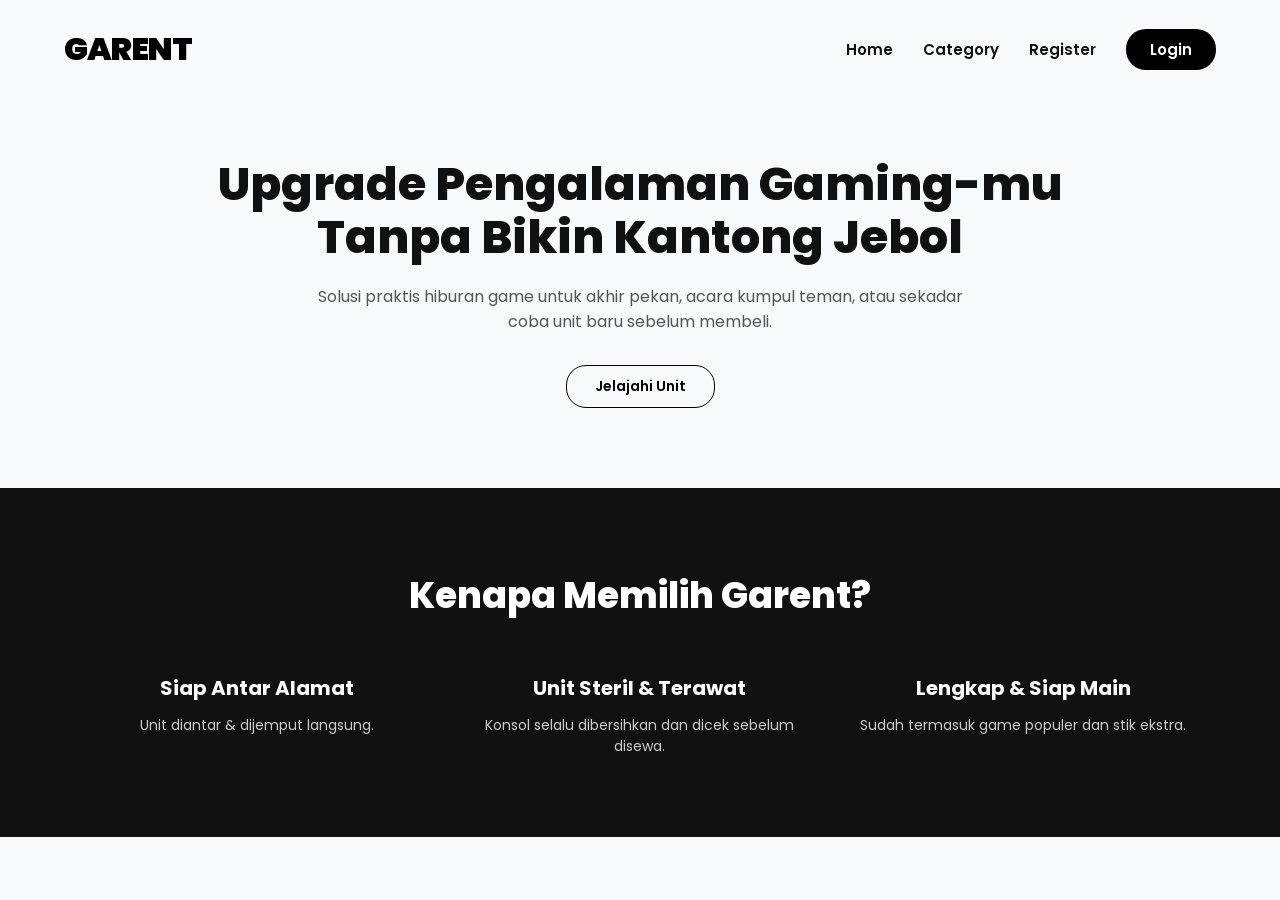
==== index.html @ df08aef2 "Add Garent project files" ====
<!DOCTYPE html>
<html lang="id">
<head>
  <meta charset="UTF-8">
  <meta name="viewport" content="width=device-width, initial-scale=1.0">
  <title>Garent - Home</title>
  <link rel="stylesheet" href="css/style.css">
  <link href="https://fonts.googleapis.com/css2?family=Poppins:wght@400;600;700;800;900&display=swap" rel="stylesheet">
</head>
<body>
  <div class="container">
    <header>
      <nav>
        <a href="index.html" class="logo">GARENT</a>
        <ul>
          <li><a href="index.html">Home</a></li>
          <li><a href="#">Category</a></li>
          <li><a href="register.html">Register</a></li>
          <li><a href="login.html" class="btn_login">Login</a></li>
        </ul>
      </nav>
    </header>

    <main class="hero">
      <h1>Upgrade Pengalaman Gaming-mu Tanpa Bikin Kantong Jebol</h1>
      <p>Solusi praktis hiburan game untuk akhir pekan, acara kumpul teman, atau sekadar coba unit baru sebelum membeli.</p>
      <a href="#" class="btn_jelajahi">Jelajahi Unit</a>
    </main>
  </div>

  <section class="why-section">
    <h2>Kenapa Memilih Garent?</h2>
    <div class="features-grid">
      <div class="feature-card">
        <h3>Siap Antar Alamat</h3>
        <p>Unit diantar & dijemput langsung.</p>
      </div>
      <div class="feature-card">
        <h3>Unit Steril & Terawat</h3>
        <p>Konsol selalu dibersihkan dan dicek sebelum disewa.</p>
      </div>
      <div class="feature-card">
        <h3>Lengkap & Siap Main</h3>
        <p>Sudah termasuk game populer dan stik ekstra.</p>
      </div>
    </div>
  </section>
</body>
</html>
---- css/style.css ----
* {
  margin: 0;
  padding: 0;
  box-sizing: border-box;
  font-family: 'Poppins', sans-serif;
}

body {
  background-color: #f8f9fa;
  color: #111;
}

.container {
  width: 90%;
  max-width: 1200px;
  margin: 0 auto;
}

/* Header & Navbar */
header {
  padding: 25px 0;
}

nav {
  display: flex;
  justify-content: space-between;
  align-items: center;
}

.logo {
  font-size: 32px;
  font-weight: 900;
  letter-spacing: -1.5px;
  color: #000;
  text-decoration: none;
}

nav ul {
  display: flex;
  list-style: none;
  align-items: center;
  gap: 30px;
}

nav ul li a {
  text-decoration: none;
  color: #111;
  font-weight: 600;
  font-size: 15px;
}

.btn_login {
  background-color: #000;
  color: #fff !important;
  padding: 10px 24px;
  border-radius: 20px;
  text-decoration: none;
  transition: background-color 0.3s ease;
}

.btn_login:hover {
  background-color: #333;
}

/* Hero Section */
.hero {
  text-align: center;
  padding: 60px 20px 80px;
  max-width: 900px;
  margin: 0 auto;
}

.hero h1 {
  font-size: 46px;
  font-weight: 800;
  line-height: 1.15;
  margin-bottom: 20px;
}

.hero p {
  font-size: 16px;
  color: #555;
  line-height: 1.6;
  max-width: 650px;
  margin: 0 auto 30px;
}

.btn_jelajahi {
  display: inline-block;
  border: 1.5px solid #000;
  color: #000;
  padding: 10px 28px;
  border-radius: 20px;
  text-decoration: none;
  font-weight: 600;
  font-size: 14px;
  transition: all 0.3s ease;
}

.btn_jelajahi:hover {
  background-color: #000;
  color: #fff;
}

/* Section Hitam (Why Choose Us) */
.why-section {
  background-color: #111111;
  color: #ffffff;
  padding: 80px 20px;
  text-align: center;
}

.why-section h2 {
  font-size: 36px;
  font-weight: 800;
  margin-bottom: 50px;
}

.features-grid {
  display: flex;
  justify-content: center;
  gap: 50px;
  max-width: 1100px;
  margin: 0 auto;
  flex-wrap: wrap;
}

.feature-card {
  flex: 1;
  min-width: 250px;
}

.feature-card h3 {
  font-size: 20px;
  font-weight: 700;
  margin-bottom: 12px;
}

.feature-card p {
  font-size: 14px;
  color: #ccc;
  line-height: 1.5;
}

/* Halaman Auth (Login & Register) */
.center {
  display: flex;
  justify-content: center;
  align-items: center;
  min-height: 70vh;
}

.form-auth {
  width: 100%;
  max-width: 380px;
  text-align: center;
}

.form-auth h2 {
  font-size: 36px;
  font-weight: 800;
  margin-bottom: 5px;
}

.form-auth p.subtitle {
  color: #666;
  font-size: 14px;
  margin-bottom: 25px;
}

.input-group {
  text-align: left;
  margin-bottom: 15px;
}

.input-group label {
  display: block;
  font-size: 13px;
  font-weight: 700;
  margin-bottom: 6px;
}

.input-group input {
  width: 100%;
  padding: 12px 16px;
  border: 1.5px solid #111;
  border-radius: 20px;
  outline: none;
  font-size: 14px;
}

.btn_submit {
  width: 100%;
  background-color: #000;
  color: #fff;
  padding: 12px;
  border: none;
  border-radius: 20px;
  font-weight: 700;
  font-size: 15px;
  cursor: pointer;
  margin-top: 10px;
}

.link-auth {
  display: block;
  margin-top: 15px;
  font-size: 13px;
  color: #555;
  text-decoration: none;
}

.link-auth strong {
  color: #000;
}

/* RESPONSIVE (Minimal 1 Media Query untuk Smartphone/Tablet) */
@media screen and (max-width: 768px) {
  nav ul {
    gap: 15px;
  }
  
  .hero h1 {
    font-size: 30px;
  }

  .features-grid {
    flex-direction: column;
    gap: 30px;
  }

  .why-section h2 {
    font-size: 28px;
  }
}
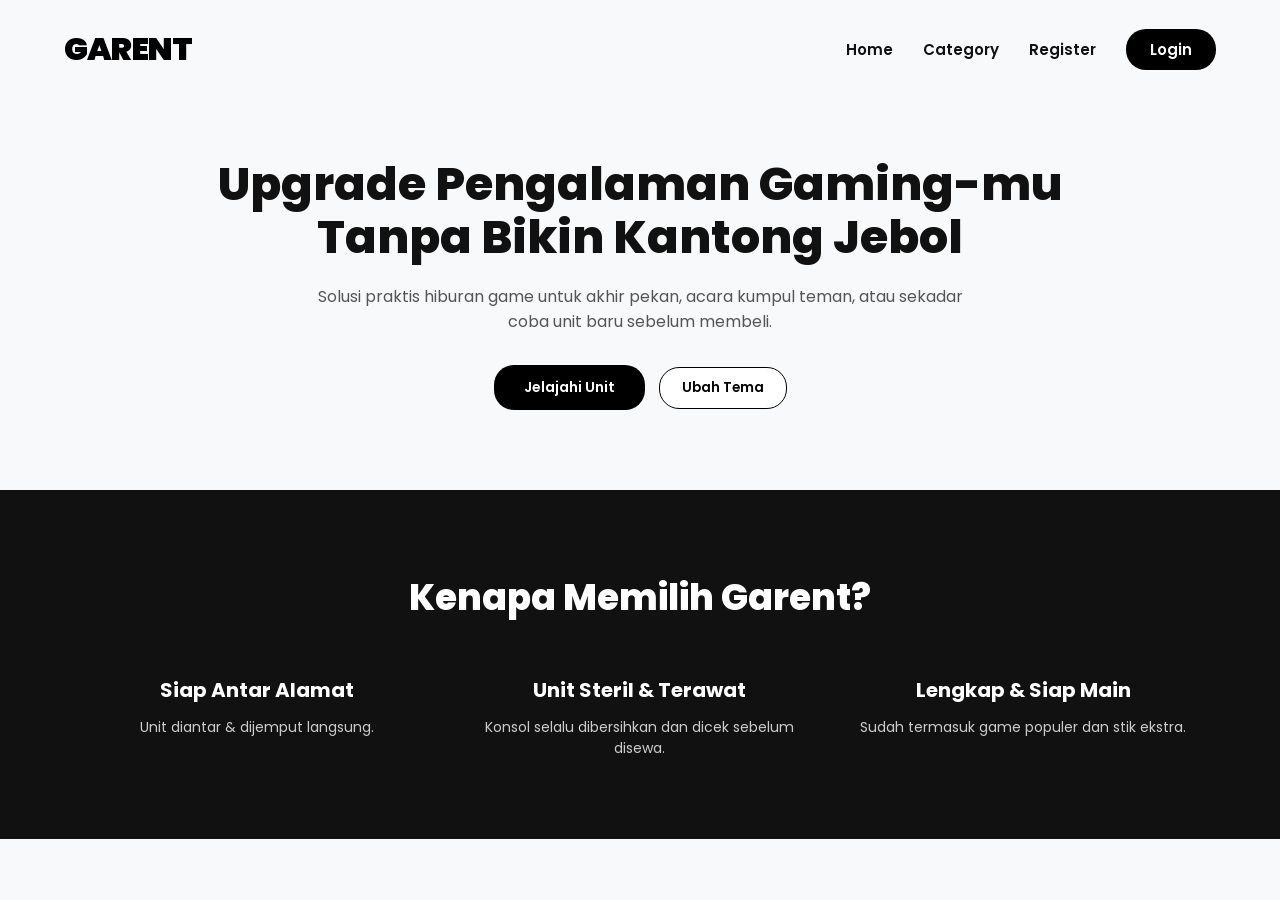
==== commit 0a99a558: "Update" ====
--- a/index.html
+++ b/index.html
@@ -6,29 +6,63 @@
   <title>Garent - Home</title>
   <link rel="stylesheet" href="css/style.css">
   <link href="https://fonts.googleapis.com/css2?family=Poppins:wght@400;600;700;800;900&display=swap" rel="stylesheet">
+  <style>
+    #snackbar {
+      visibility: hidden;
+      min-width: 280px;
+      background-color: #111;
+      color: #fff;
+      text-align: center;
+      border-radius: 8px;
+      padding: 14px 20px;
+      position: fixed;
+      z-index: 1000;
+      left: 50%;
+      top: 30px;
+      transform: translateX(-50%);
+      font-size: 14px;
+      font-weight: 500;
+      box-shadow: 0 5px 15px rgba(0,0,0,0.3);
+    }
+    #snackbar.show {
+      visibility: visible;
+      animation: fadein 0.5s, fadeout 0.5s 2.5s;
+    }
+    @keyframes fadein {
+      from {top: 0; opacity: 0;}
+      to {top: 30px; opacity: 1;}
+    }
+    @keyframes fadeout {
+      from {top: 30px; opacity: 1;}
+      to {top: 0; opacity: 0;}
+    }
+  </style>
 </head>
 <body>
   <div class="container">
     <header>
       <nav>
-        <a href="index.html" class="logo">GARENT</a>
+        <a href="index.html" class="logo" id="logo-teks">GARENT</a>
         <ul>
-          <li><a href="index.html">Home</a></li>
-          <li><a href="#">Category</a></li>
-          <li><a href="register.html">Register</a></li>
+          <li><a href="index.html" class="nav-link">Home</a></li>
+          <li><a href="#" class="nav-link">Category</a></li>
+          <li><a href="register.html" class="nav-link">Register</a></li>
           <li><a href="login.html" class="btn_login">Login</a></li>
         </ul>
       </nav>
     </header>
 
     <main class="hero">
-      <h1>Upgrade Pengalaman Gaming-mu Tanpa Bikin Kantong Jebol</h1>
-      <p>Solusi praktis hiburan game untuk akhir pekan, acara kumpul teman, atau sekadar coba unit baru sebelum membeli.</p>
-      <a href="#" class="btn_jelajahi">Jelajahi Unit</a>
+      <h1 id="judul-utama">Upgrade Pengalaman Gaming-mu Tanpa Bikin Kantong Jebol</h1>
+      <p id="deskripsi">Solusi praktis hiburan game untuk akhir pekan, acara kumpul teman, atau sekadar coba unit baru sebelum membeli.</p>
+      
+      <!-- Tombol untuk memicu DOM & Toast -->
+      <a href="#" class="btn_jelajahi" onclick="prosesJelajahi(event)">Jelajahi Unit</a>
+      <button type="button" id="btn-tema" onclick="ubahTema()" style="margin-left: 10px; padding: 10px 22px; border-radius: 20px; border: 1.5px solid #000; background: #fff; color: #000; cursor: pointer; font-weight: 600;">Ubah Tema</button>
     </main>
   </div>
 
-  <section class="why-section">
+  <section class="why-section" id="section-bawah">
     <h2>Kenapa Memilih Garent?</h2>
     <div class="features-grid">
       <div class="feature-card">
@@ -45,5 +79,9 @@
       </div>
     </div>
   </section>
+
+  <div id="snackbar">Mohon maaf, halaman katalog unit sedang disiapkan!</div>
+
+  <script src="js/script.js"></script>
 </body>
 </html>
--- a/css/style.css
+++ b/css/style.css
@@ -16,7 +16,6 @@
   margin: 0 auto;
 }
 
-/* Header & Navbar */
 header {
   padding: 25px 0;
 }
@@ -62,7 +61,6 @@
   background-color: #333;
 }
 
-/* Hero Section */
 .hero {
   text-align: center;
   padding: 60px 20px 80px;
@@ -87,22 +85,20 @@
 
 .btn_jelajahi {
   display: inline-block;
-  border: 1.5px solid #000;
-  color: #000;
-  padding: 10px 28px;
-  border-radius: 20px;
-  text-decoration: none;
-  font-weight: 600;
-  font-size: 14px;
-  transition: all 0.3s ease;
-}
-
-.btn_jelajahi:hover {
   background-color: #000;
   color: #fff;
-}
-
-/* Section Hitam (Why Choose Us) */
+  padding: 12px 30px;
+  border-radius: 20px;
+  text-decoration: none;
+  font-weight: 600;
+  font-size: 14px;
+  transition: all 0.3s ease;
+}
+
+.btn_jelajahi:hover {
+  background-color: #333;
+}
+
 .why-section {
   background-color: #111111;
   color: #ffffff;
@@ -142,7 +138,6 @@
   line-height: 1.5;
 }
 
-/* Halaman Auth (Login & Register) */
 .center {
   display: flex;
   justify-content: center;
@@ -214,7 +209,6 @@
   color: #000;
 }
 
-/* RESPONSIVE (Minimal 1 Media Query untuk Smartphone/Tablet) */
 @media screen and (max-width: 768px) {
   nav ul {
     gap: 15px;
